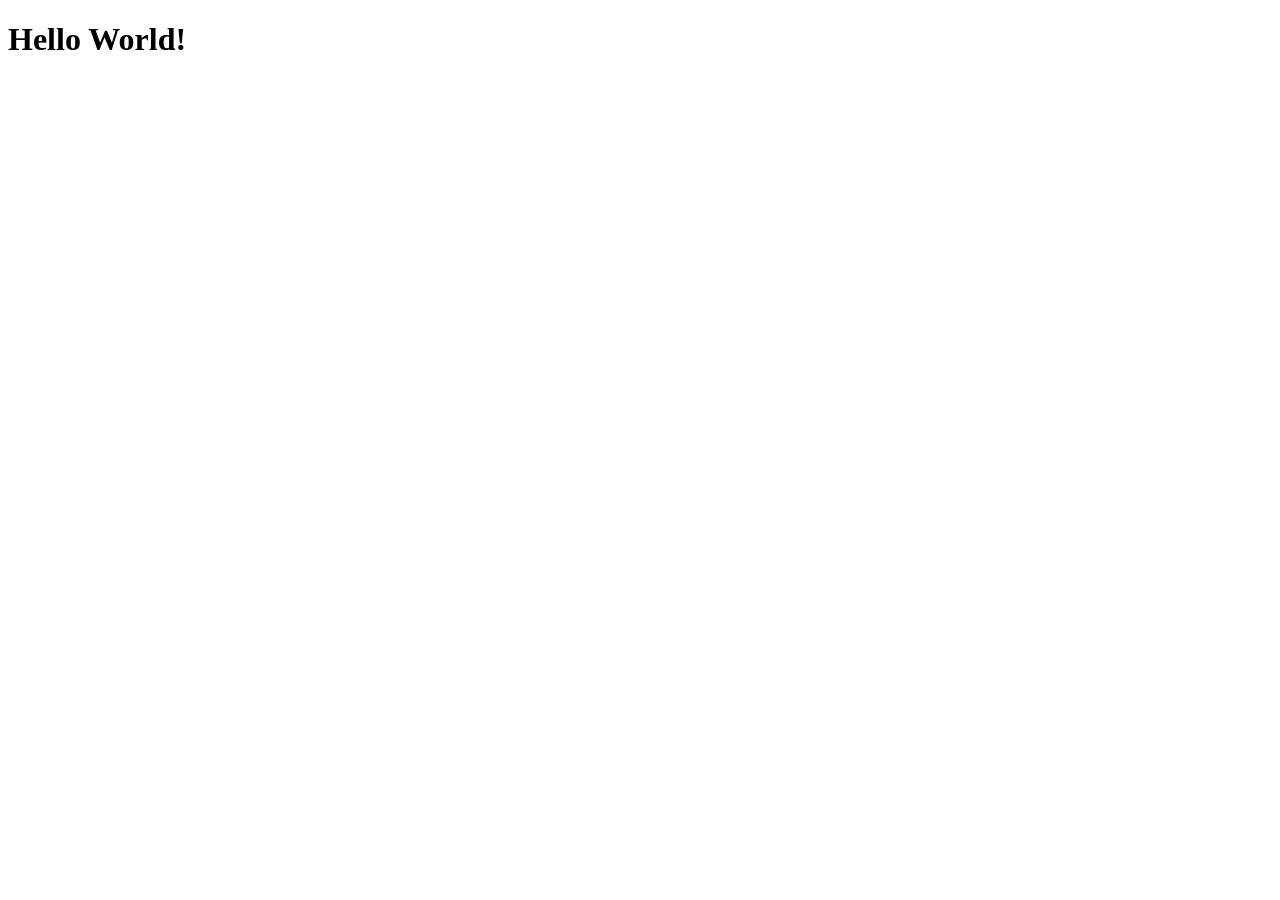
==== component/index.html @ 817473f4 "wrote hello world and setup index.html" ====
<!DOCTYPE html>
<html lang="en">
<head>
    <meta charset="UTF-8">
    <meta name="viewport" content="width=device-width, initial-scale=1.0">
    <link rel="stylesheet" href="../styles/style.css">
    <title>Document</title>
</head>
<body>
    <h1>Hello World!</h1>
</body>
</html>
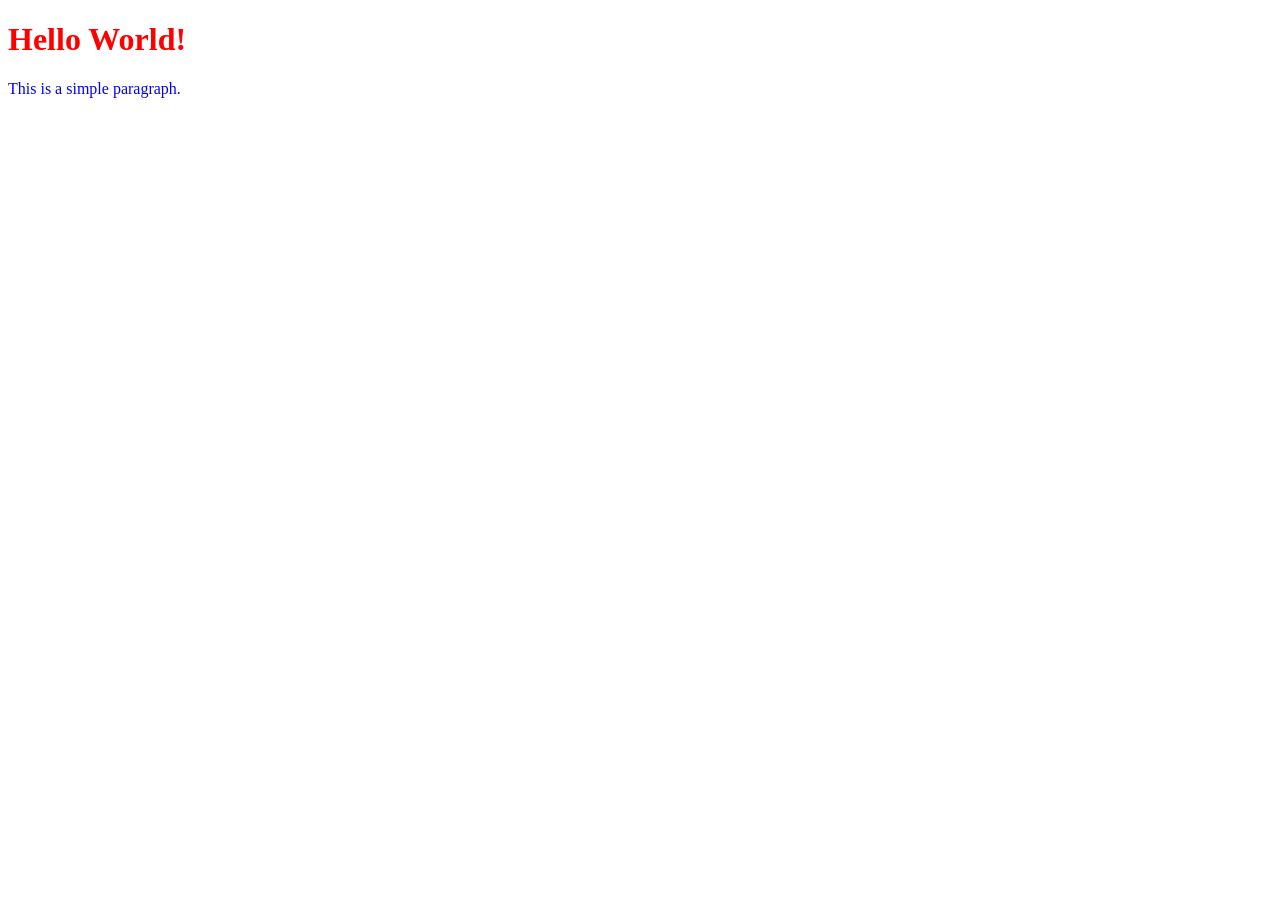
==== commit 53dc219c: "added p tag, paragraph styles" ====
--- a/component/index.html
+++ b/component/index.html
@@ -8,5 +8,6 @@
 </head>
 <body>
     <h1>Hello World!</h1>
+    <p>This is a simple paragraph.</p>
 </body>
 </html>
--- a/styles/style.css
+++ b/styles/style.css
@@ -0,0 +1,6 @@
+h1 {
+    color: red;
+}
+p {
+    color: blue;
+}
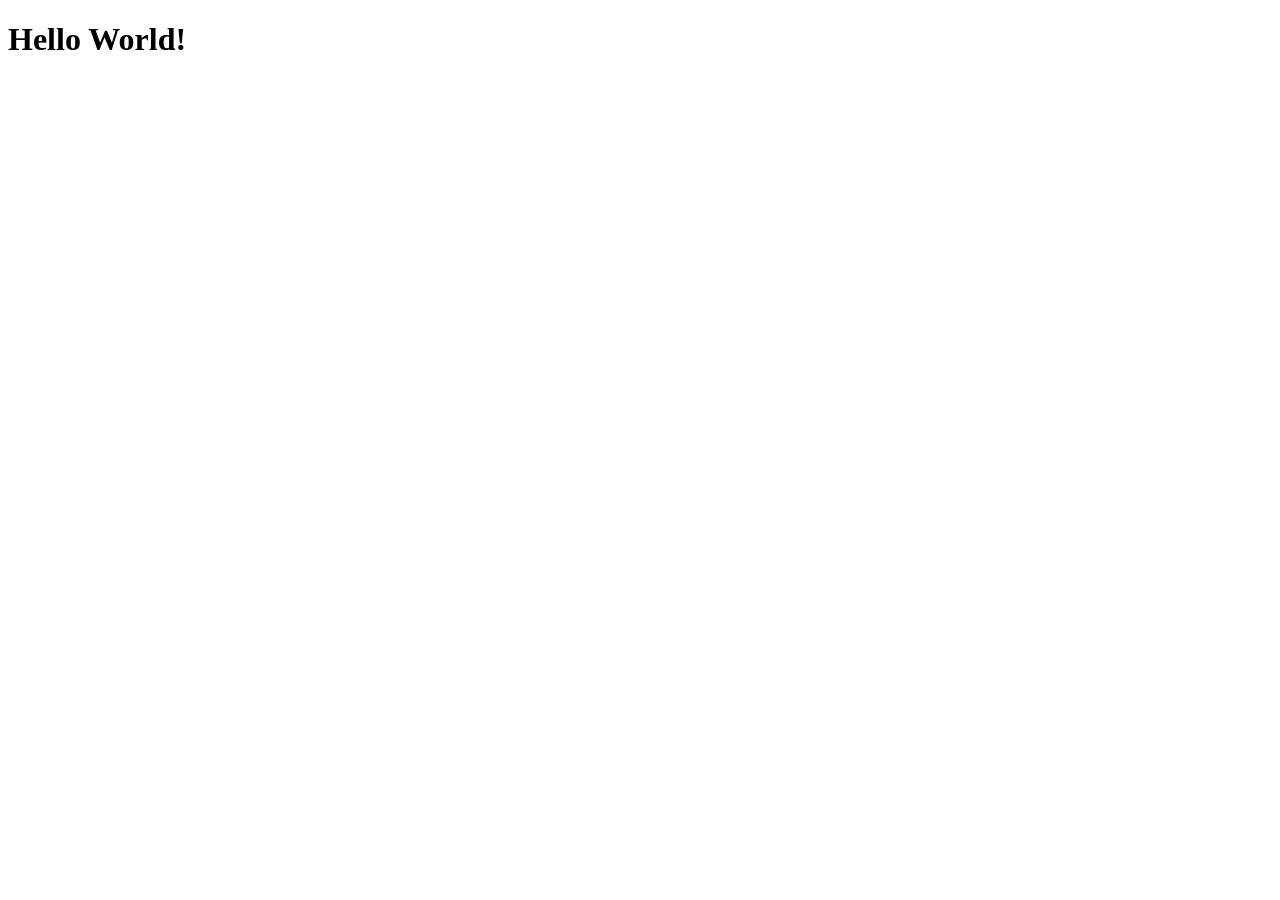
==== commit 089699d1: "Revert "added p tag, paragraph styles" This reverts commit 53dc219cd053ba250a05c3a88d1a5dd2690cd822." ====
--- a/component/index.html
+++ b/component/index.html
@@ -8,6 +8,5 @@
 </head>
 <body>
     <h1>Hello World!</h1>
-    <p>This is a simple paragraph.</p>
 </body>
 </html>
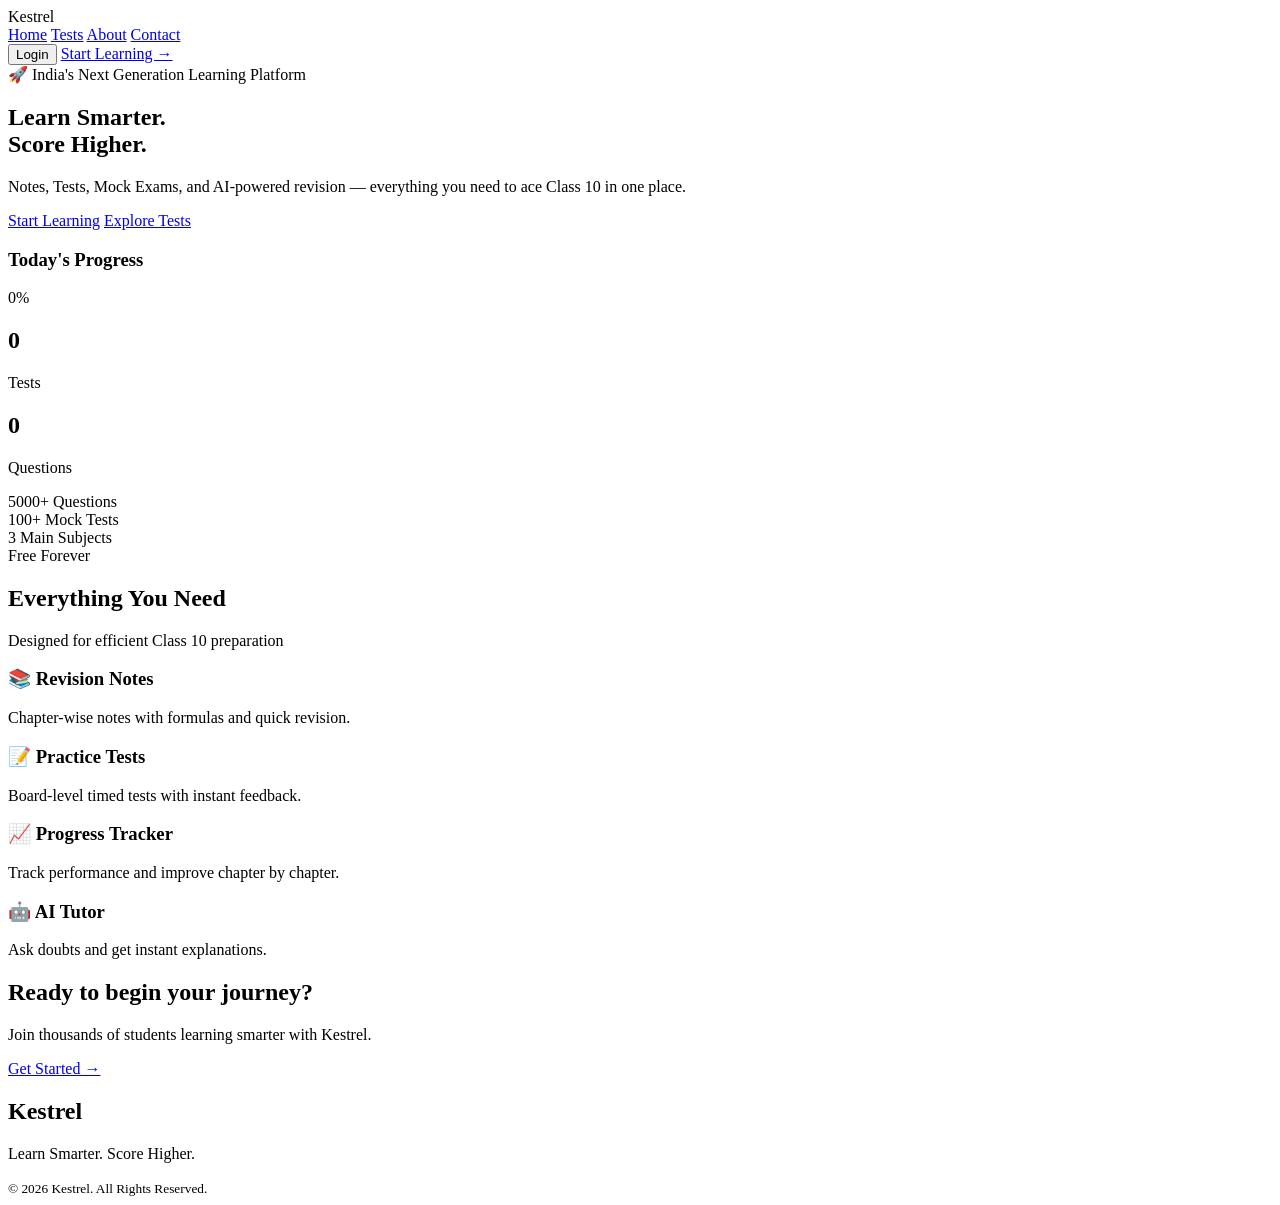
==== commit 6089704b: "Initialising project" ====
--- a/component/index.html
+++ b/component/index.html
@@ -1,12 +1,158 @@
 <!DOCTYPE html>
 <html lang="en">
+
 <head>
     <meta charset="UTF-8">
     <meta name="viewport" content="width=device-width, initial-scale=1.0">
-    <link rel="stylesheet" href="../styles/style.css">
-    <title>Document</title>
+    <title>Kestrel | Learn Smarter</title>
+
+    <link rel="stylesheet" href="style.css">
+    <link href="https://fonts.googleapis.com/css2?family=Poppins:wght@300;400;500;600;700&display=swap" rel="stylesheet">
 </head>
+
 <body>
-    <h1>Hello World!</h1>
+
+<!-- ================= HEADER ================= -->
+<header class="header">
+
+    <div class="logo">Kestrel</div>
+
+    <nav class="nav">
+        <a href="index.html">Home</a>
+        <a href="Tests.html">Tests</a>
+        <a href="About.html">About</a>
+        <a href="Contact.html">Contact</a>
+    </nav>
+
+    <div class="actions">
+        <a href="login.html"><button class="login-btn">Login</button></a>
+        <a href="Study.html" class="primary-btn">Start Learning →</a>
+    </div>
+
+</header>
+
+
+<!-- ================= HERO ================= -->
+<section class="hero">
+
+    <div class="hero-content">
+
+        <div class="hero-text">
+            <span class="tag">🚀 India's Next Generation Learning Platform</span>
+
+            <h1>Learn Smarter. <br> Score Higher.</h1>
+
+            <p>
+                Notes, Tests, Mock Exams, and AI-powered revision —
+                everything you need to ace Class 10 in one place.
+            </p>
+
+            <div class="hero-buttons">
+                <a href="Study.html" class="primary-btn">Start Learning</a>
+                <a href="Tests.html" class="secondary-btn">Explore Tests</a>
+            </div>
+        </div>
+
+        <div class="hero-card">
+
+            <h3>Today's Progress</h3>
+
+            <div class="circle-progress">
+                <span>0%</span>
+            </div>
+
+            <div class="hero-stats">
+                <div>
+                    <h2>0</h2>
+                    <p>Tests</p>
+                </div>
+
+                <div>
+                    <h2>0</h2>
+                    <p>Questions</p>
+                </div>
+            </div>
+
+        </div>
+
+    </div>
+
+</section>
+
+
+<!-- ================= STATS BAR ================= -->
+<section class="stats-bar">
+
+    <div>5000+ Questions</div>
+    <div>100+ Mock Tests</div>
+    <div>3 Main Subjects</div>
+    <div>Free Forever</div>
+
+</section>
+
+
+<!-- ================= FEATURES ================= -->
+<section class="features">
+
+    <div class="section-header">
+        <h2>Everything You Need</h2>
+        <p>Designed for efficient Class 10 preparation</p>
+    </div>
+
+    <div class="feature-grid">
+
+        <div class="card">
+            <h3>📚 Revision Notes</h3>
+            <p>Chapter-wise notes with formulas and quick revision.</p>
+        </div>
+
+        <div class="card">
+            <h3>📝 Practice Tests</h3>
+            <p>Board-level timed tests with instant feedback.</p>
+        </div>
+
+        <div class="card">
+            <h3>📈 Progress Tracker</h3>
+            <p>Track performance and improve chapter by chapter.</p>
+        </div>
+
+        <div class="card">
+            <h3>🤖 AI Tutor</h3>
+            <p>Ask doubts and get instant explanations.</p>
+        </div>
+
+    </div>
+
+</section>
+
+
+<!-- ================= CTA ================= -->
+<section class="cta">
+
+    <div class="cta-box">
+
+        <h2>Ready to begin your journey?</h2>
+        <p>Join thousands of students learning smarter with Kestrel.</p>
+
+        <a href="Study.html" class="primary-btn">Get Started →</a>
+
+    </div>
+
+</section>
+
+
+<!-- ================= FOOTER ================= -->
+<footer class="footer">
+
+    <div class="footer-inner">
+        <h2>Kestrel</h2>
+        <p>Learn Smarter. Score Higher.</p>
+        <small>© 2026 Kestrel. All Rights Reserved.</small>
+    </div>
+
+</footer>
+
+
+
 </body>
 </html>
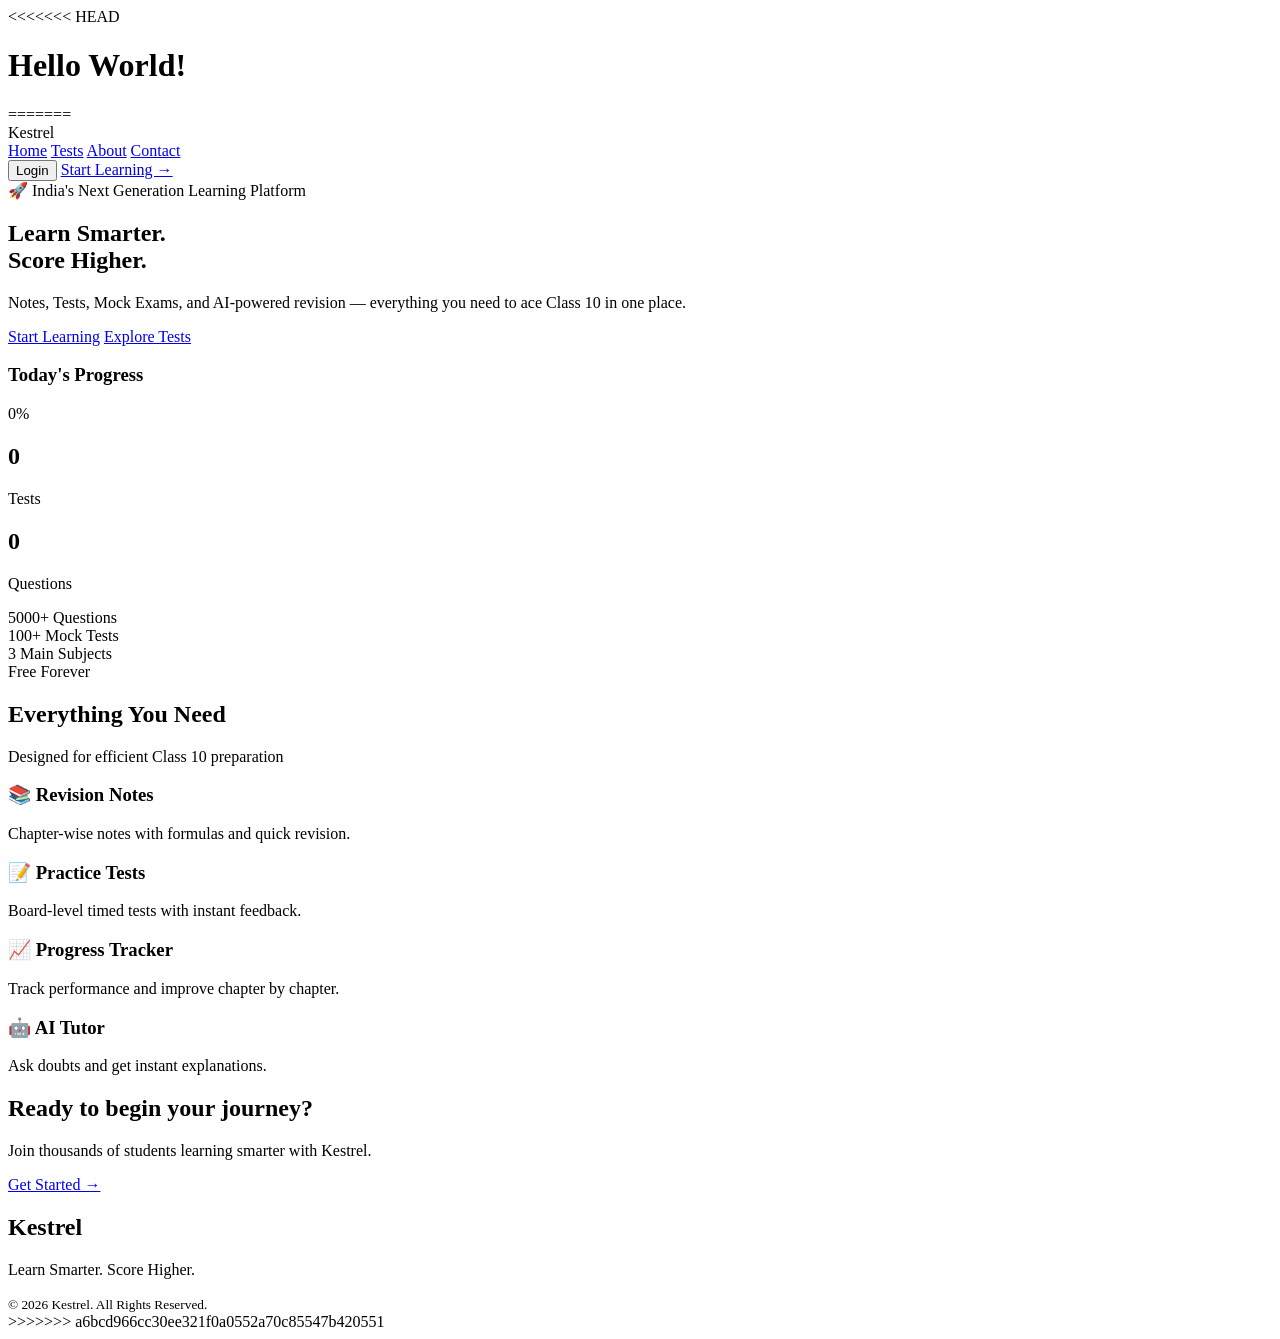
==== commit 9cc13364: "New version update" ====
--- a/component/index.html
+++ b/component/index.html
@@ -11,6 +11,9 @@
 </head>
 
 <body>
+<<<<<<< HEAD
+    <h1>Hello World!</h1>
+=======
 
 <!-- ================= HEADER ================= -->
 <header class="header">
@@ -154,5 +157,6 @@
 
 
 
+>>>>>>> a6bcd966cc30ee321f0a0552a70c85547b420551
 </body>
 </html>
